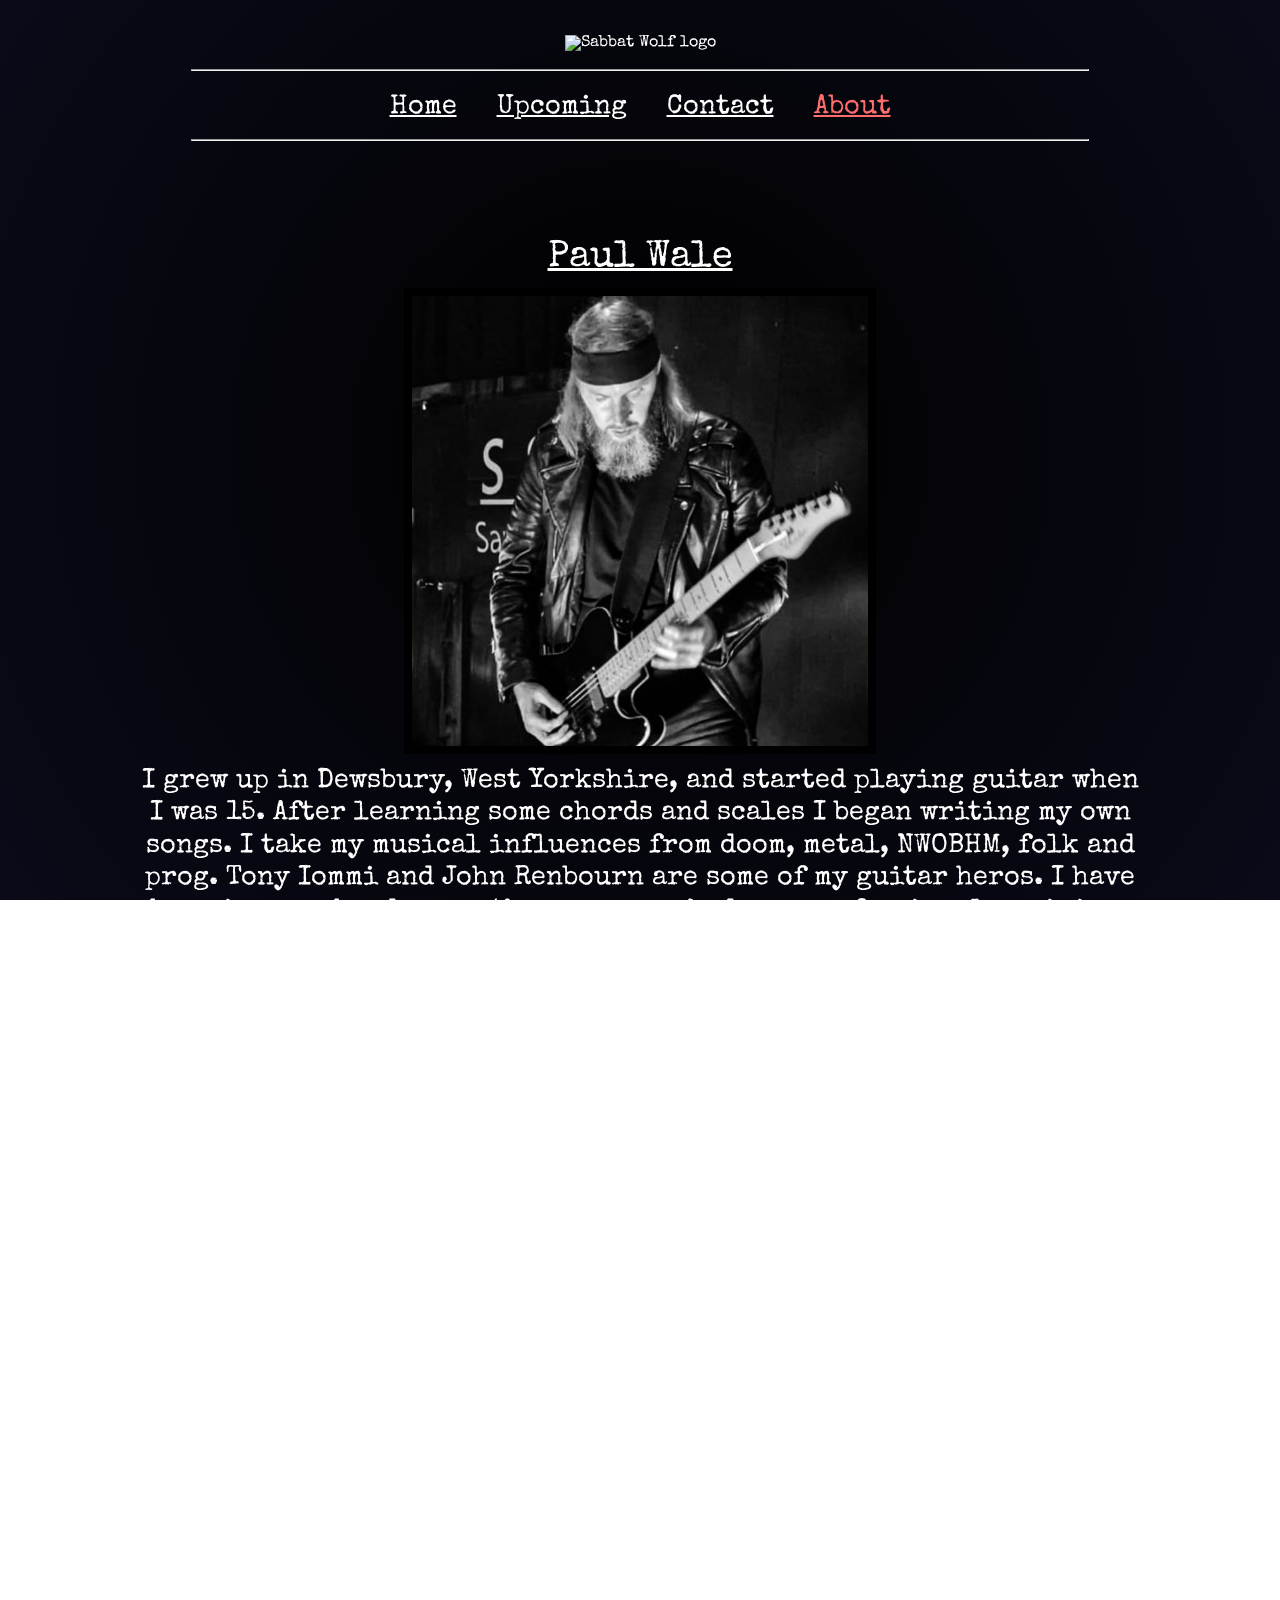
==== about.html @ 9cbb2a50 "Overhaul site structure" ====
<!DOCTYPE html>
<html>
    <head>
        <title>Sabbat Wolf</title>

        <link rel='icon' type='image/x-icon' href='/favicon.ico' />

        <link rel="stylesheet" href="https://fonts.googleapis.com/css?family=Special+Elite">
        <link rel="stylesheet" href="style.css">

        <meta name="viewport" content="width=device-width, initial-scale=1.0">

    </head>
    <body>

        <img id = "logo" src = "assets/logo.png" alt = "Sabbat Wolf logo">
        

        <div class = "nav">
        <hr>

        <ul>
            <li><a href="index.html">Home</a></li>
            <li><a href="upcoming.html">Upcoming</a></li>
            <li><a href="contact.html">Contact</a></li>
            <li class = "active"><a href="about.html">About</a></li>
        </ul>

        <hr>
        </div>

        
        <p class = "bios">
        <br>
        </p><h3>
        <u>Paul Wale</u></h3>
        <p class="bios">
        <img src = "assets/paul.jpg" />
        <br>
        I grew up in Dewsbury, West Yorkshire, and started playing  guitar when I was 15. After learning some chords and scales I began writing my own songs. I take my musical influences from doom, metal, NWOBHM, folk and prog. Tony Iommi and John Renbourn are some of my guitar heros. I have been in many bands over the years, worked as a professional musician, played in signed bands, released studio albums, toured and played many gigs and festivals. I am pagan, and I use my spiritual beliefs and interests in history and mythology as lyrical influences.
        <br><br><br>
    </p><h3>
        <u>Stuart Evill</u></h3>
        <p class="bios">
        <img src = "assets/stuart.jpg" />
        <br>
        As long as I can remember I have been in love with the sound of an electric guitar but didn't pick it up before the age about 16! From the first time I heard Aerosmith and saw the video to ‘Love In An Elevator’ with Joe Perry in the lift with the Les Paul, I knew I wanted to be a guitar player and I totally got bitten and knew that I just had to be in a band.
    <br><br>
        Then I discovered Van Halen a little later on and that was it! Eddie Van Halen changed my life after watching the ‘Right Here, Right Now’ live video and that would inspire me during the early days of finding and developing my own technique. My guitar heroes are EVH (of course), Jake E Lee, Zakk Wylde, Mark Tremonti, Warren Demartini the list is endless!
        After being in a few non-starter bands I formed Condition Black which is how I met Paul. We always connected well musically but as with most bands, Condition Black disbanded and we all went our separate ways. I would later form King Nothing with my brother which is how I met Andy and after quite a few years gigging up and down the country King Nothing fizzled out. Paul and I reconnected in 2018 and during lockdown 2020 he asked if I would be interested in forming a band. That's how Sabbat Wolf was born. I knew Andy from my previous band and Paul knew Carl so we hit the ground running.
    </p>
        <br><br><br>
        <h3>
        <u>Carl Lewis</u></h3>
        <p class="bios">
        <img src = "assets/carl.jpg" />
        <br>
        My earliest memories are of loving music, I started by playing brass instruments in school, then progressed onto drums which I played for many years. I met Paul through a band called ‘Earthen Ritual’ where I was briefly the live drummer, unfortunately that project didn’t last, but when Paul was putting a new project together he asked if I wanted to be involved. I am now the bass player and vocalist of Sabbat Wolf.
        <br><br><br></p>
        <h3>
        <u>Andy Llewellyn</u></h3>
        <p class="bios">
        <img src = "assets/andy.jpg" />
        <br>
        My grandad bought me a kit for Christmas 1994. I grew up liking Kula Shaker, Deep Purple, Megadeth, Metallica, Korn, Whitesnake and all sorts of other different influences like Jamiroquai, Stevie Wonder and Kool and The Gang. I was in a load of bands through my teenage years and got paid in beer for doing gigs on a school night, which was cool. I'd been poached by some older dudes. Work and life got in the way of music for a lot of years, but then in 2013 I joined King Nothing, where I met Stu. We split up in early 2020 and later that same year, me and the other lads met up as Sabbat Wölf for the first time. Our different approaches seem to work well and I think it's better than if we all listened to the same bands all the time.
        <br>
    </p>


        <br>

        <hr>
        <p>©2022 - Site Built by Tom Lewis<br>toml<a style = "text-decoration: none;" href = "https://www.youtube.com/watch?v=dQw4w9WgXcQ">e</a>wisint@gmail.com</p>
        <br><br><br>
    </body>
</html>
---- style.css ----
html {
    height: 100vh;
    overflow: hidden;
}


body {
    height: 100vh;
    text-align: center;
    font-family: 'Special Elite', monospace;
    color: white;
    word-wrap: break-word;

    overflow-y: scroll;
}


body:before {
    content: "";
    display: block;
    position: fixed;
    left: 0;
    top: 0;
    width: 100%;
    height: 100%;
    z-index: -10;

    background-image: radial-gradient(circle, rgba(0, 0, 0, 1), rgba(0, 0, 24, 0.6)), url("assets/bg.jpg");
    background-color: #191919;
    background-position: center, center;
    background-size: cover;
    background-repeat: no-repeat;
}


#logo {
    margin-top: 3vh;
    max-width: 80vw;
    max-height: 55vh;
}


h1 {
    font-weight: 100;
    font-size: 3em;
}

h3 {
    font-weight: 100;
    font-size: 2.4em;
}


p {
    font-size: 1.7em;
    line-height: 1.2em;
}


a {
    color: white;
    text-decoration-thickness: 0.075em;
}


a:hover {
    color: rgb(108, 108, 108);
}

.active a {
    color: rgb(255, 108, 108);
}

hr {
    width: 70vw;
    max-width: 120vh;
    background-color: white;
    margin-bottom: 7vh;
    margin-top: 7vh;
}

.nav hr {
    margin-bottom: 2.5vh;
    margin-top: 2vh;
}

ul {
    list-style-type: none;
  margin: 0;
  padding: 0;
  overflow: hidden;
  font-size: 1.7em;
    
  }
  
  
  li {
    display: inline;
  }

  li a {
    color: white;
    text-align: center;
    padding: 14px 16px;
    text-decoration: underline;
  }

  .bios img {
    height: 50vh;
    max-width: 90vw;
    border-style: solid;
    border-width: 0.3em;
    border-color: black;
    line-height: 0;
    margin-top: -1em;
  }


  img.home {
    height: 50vh;
    max-width: 90vw;
    border-style: solid;
    border-width: 0.3em;
    border-color: black;
    line-height: 0;
    margin-top: -1em;
  }


  p.bios {
    padding-left: 10vw;
    padding-right: 10vw;
  }
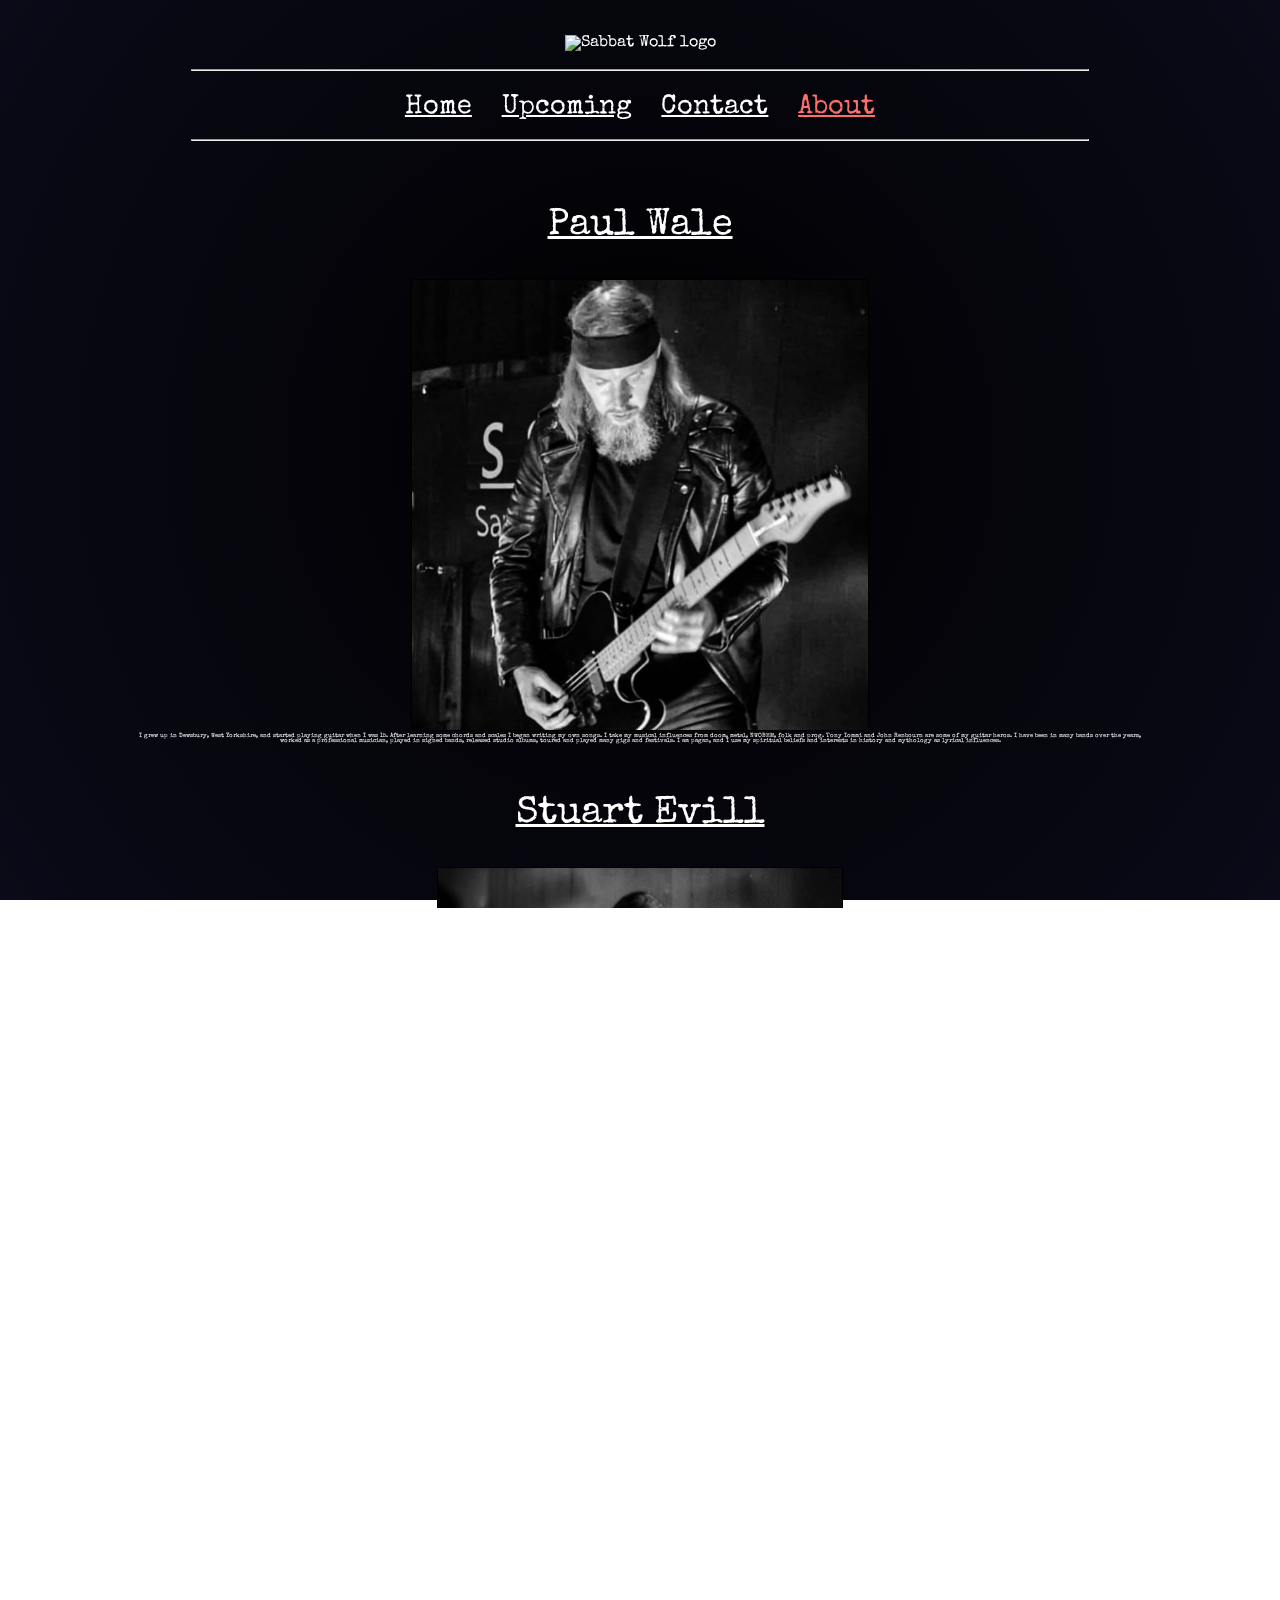
==== commit 327927c9: "increase bottom whitespace" ====
--- a/about.html
+++ b/about.html
@@ -71,6 +71,6 @@
 
         <hr>
         <p>©2022 - Site Built by Tom Lewis<br>toml<a style = "text-decoration: none;" href = "https://www.youtube.com/watch?v=dQw4w9WgXcQ">e</a>wisint@gmail.com</p>
-        <br><br><br>
+        <br><br><br><br>
     </body>
 </html>--- a/style.css
+++ b/style.css
@@ -90,7 +90,6 @@
   padding: 0;
   overflow: hidden;
   font-size: 1.7em;
-    
   }
   
   
@@ -101,8 +100,8 @@
   li a {
     color: white;
     text-align: center;
-    padding: 14px 16px;
     text-decoration: underline;
+    padding: 0.4em;
   }
 
   .bios img {
@@ -130,4 +129,5 @@
   p.bios {
     padding-left: 10vw;
     padding-right: 10vw;
+    font-size: 0.3em;
   }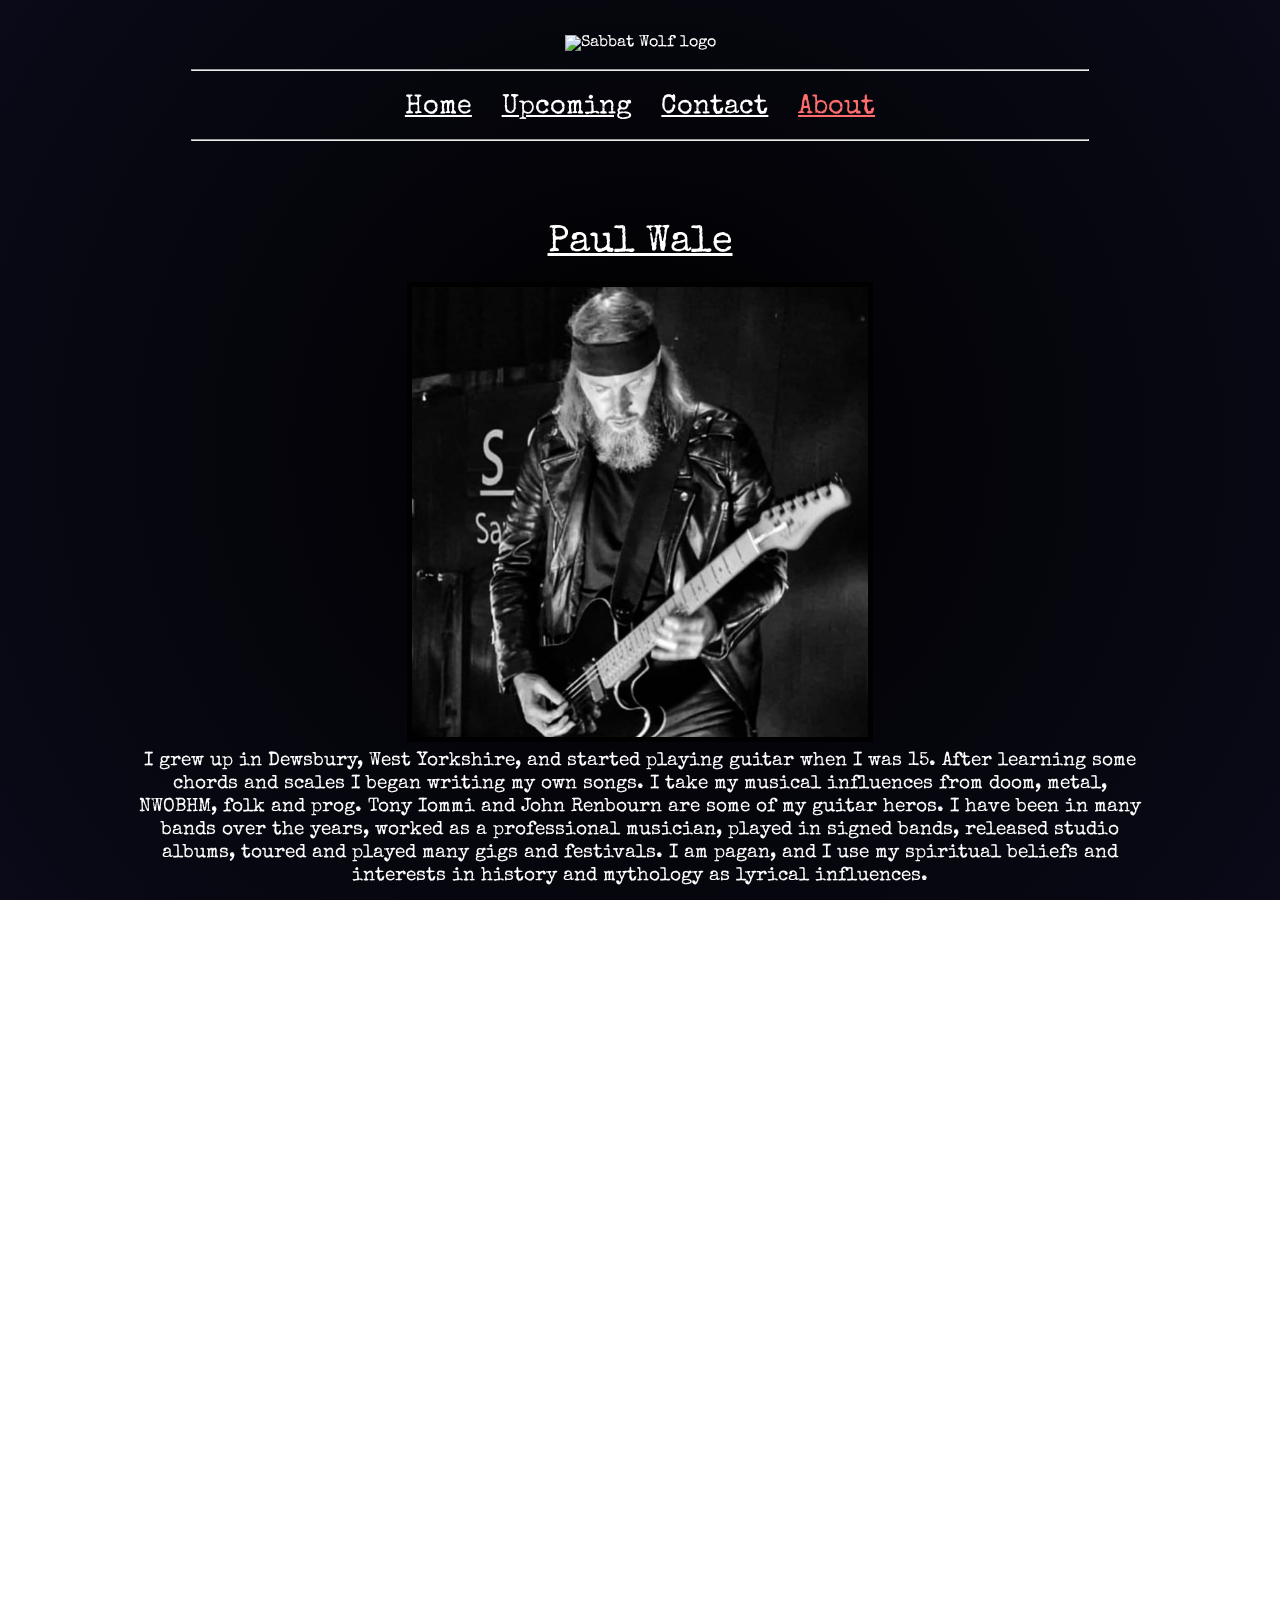
==== commit 62c9baa2: "balance font sizes" ====
--- a/about.html
+++ b/about.html
@@ -70,7 +70,7 @@
         <br>
 
         <hr>
-        <p>©2022 - Site Built by Tom Lewis<br>toml<a style = "text-decoration: none;" href = "https://www.youtube.com/watch?v=dQw4w9WgXcQ">e</a>wisint@gmail.com</p>
+        <p class = "foot">©2022 - Site Built by Tom Lewis<br>toml<a style = "text-decoration: none;" href = "https://www.youtube.com/watch?v=dQw4w9WgXcQ">e</a>wisint@gmail.com</p>
         <br><br><br><br>
     </body>
 </html>--- a/style.css
+++ b/style.css
@@ -1,6 +1,7 @@
 html {
     height: 100vh;
     overflow: hidden;
+    max-width: 100vw;
 }
 
 
@@ -129,5 +130,9 @@
   p.bios {
     padding-left: 10vw;
     padding-right: 10vw;
-    font-size: 0.3em;
+    font-size: 1.2em;
+  }
+
+  .foot {
+    font-size: 1.2em;
   }